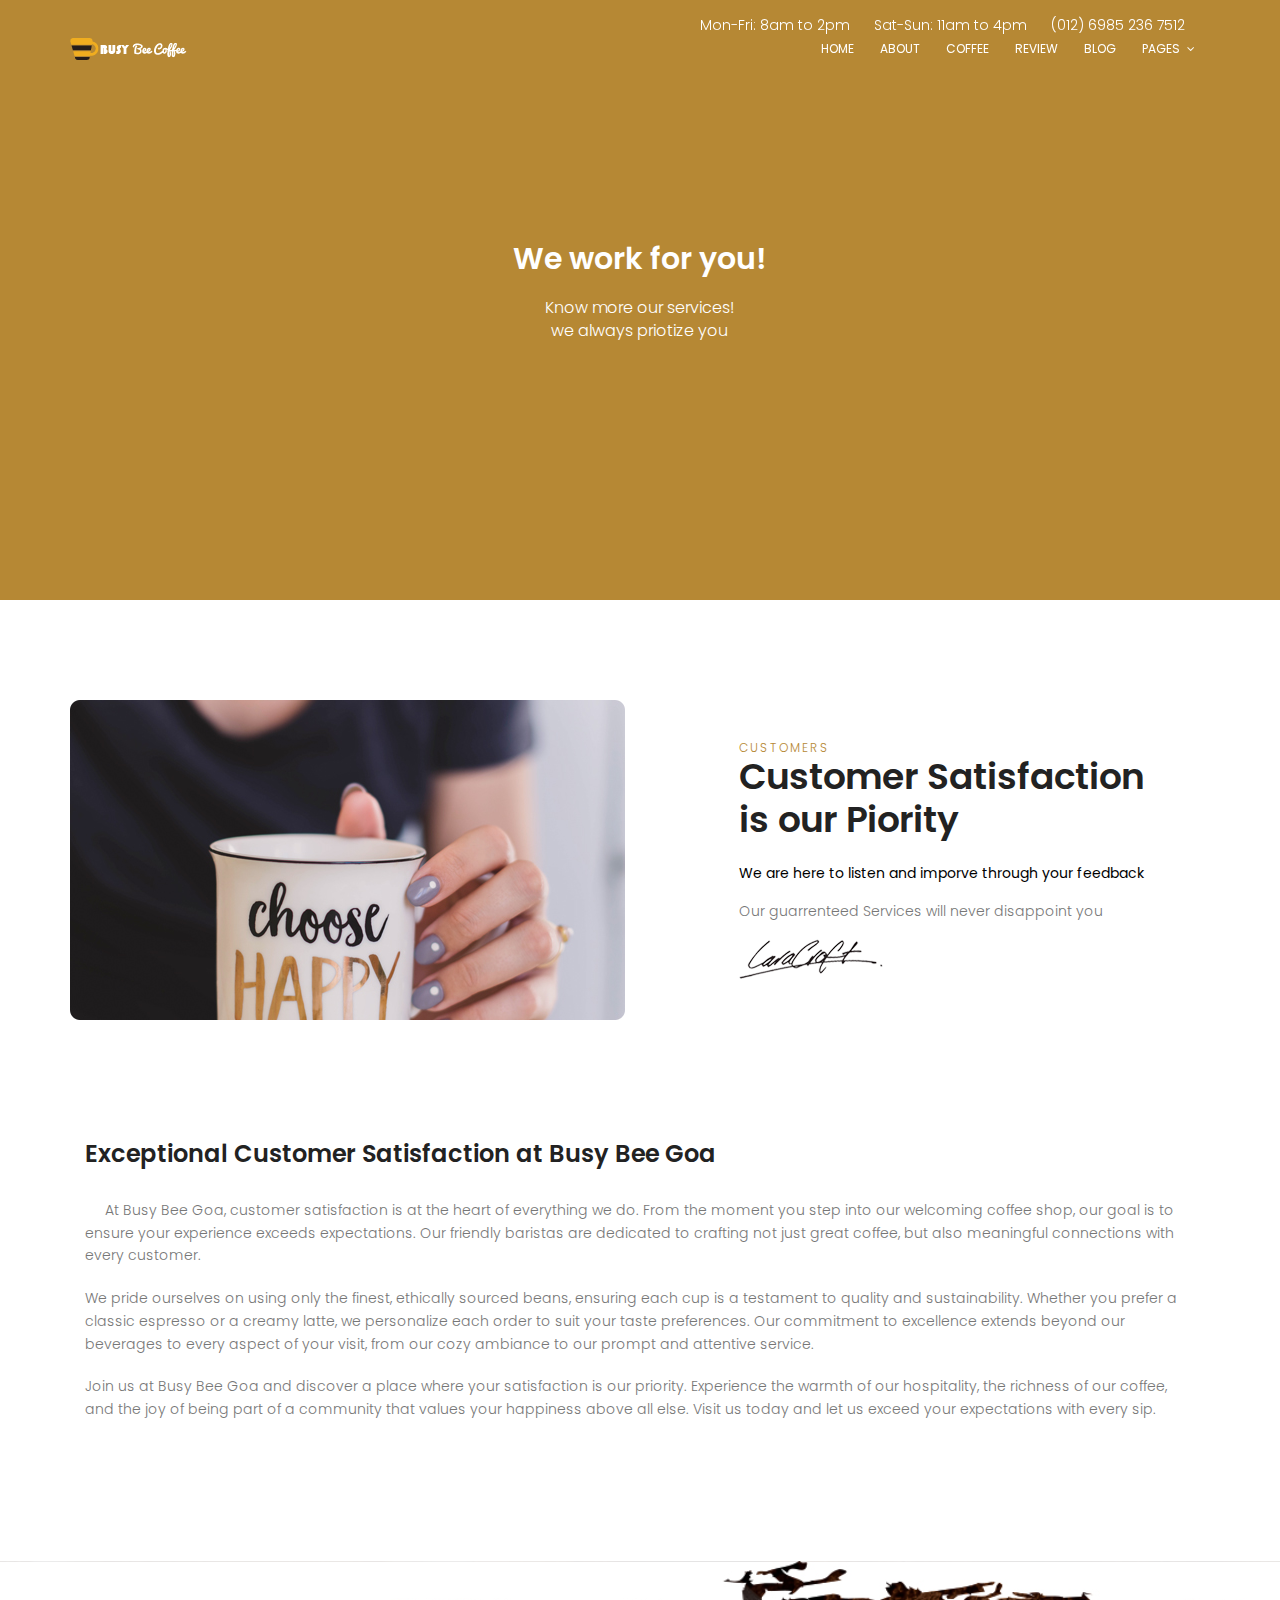
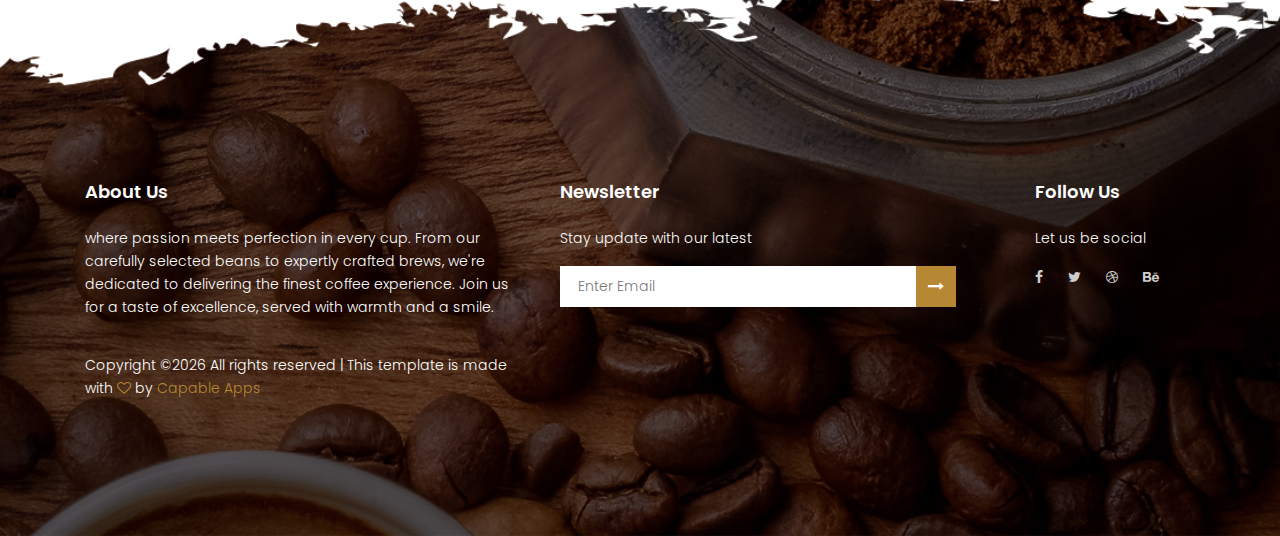
==== customer.html @ 9e285164 "Add files via upload" ====
<!DOCTYPE html>
	<html lang="zxx" class="no-js">
	<head>
		<!-- Mobile Specific Meta -->
		<meta name="viewport" content="width=device-width, initial-scale=1, shrink-to-fit=no">
		<!-- Favicon-->
		<link rel="shortcut icon" href="img/elements/fav.png">
		<!-- Author Meta -->
		<meta name="author" content="colorlib">
		<!-- Meta Description -->
		<meta name="description" content="">
		<!-- Meta Keyword -->
		<meta name="keywords" content="">
		<!-- meta character set -->
		<meta charset="UTF-8">
		<!-- Site Title -->
		<title>Coffee</title>

		<link href="https://fonts.googleapis.com/css?family=Poppins:100,200,400,300,500,600,700" rel="stylesheet"> 
			<!--
			CSS
			============================================= -->
			<link rel="stylesheet" href="css/linearicons.css">
			<link rel="stylesheet" href="css/owl.carousel.css">
			<link rel="stylesheet" href="css/font-awesome.min.css">
			<link rel="stylesheet" href="css/nice-select.css">			
			<link rel="stylesheet" href="css/magnific-popup.css">
			<link rel="stylesheet" href="css/bootstrap.css">
			<link rel="stylesheet" href="css/main.css">
		</head>
		<body>

			  <header id="header" id="home">
				<div class="header-top">
		  			<div class="container">
				  		<div class="row justify-content-end">
				  			<div class="col-lg-6 col-sm-4 col-8 header-top-right no-padding">
				  				<ul>
				  					<li>
				  						Mon-Fri: 8am to 2pm
				  					</li>
				  					<li>
				  						Sat-Sun: 11am to 4pm
				  					</li>
				  					<li>
				  						<a href="tel:(012) 6985 236 7512">(012) 6985 236 7512</a>
				  					</li>				  					
				  				</ul>
				  			</div>
				  		</div>			  					
		  			</div>
				</div>			  	
			    <div class="container ">
			    	<div class="row align-items-center justify-content-between d-flex">
				      <div id="logo">
				        <a href="index.html"><img src="img/logo.png" alt="" title="" /></a>
				      </div>
				      <nav id="nav-menu-container">
				        <ul class="nav-menu">
				          <li class="menu-active"><a href="index.html#home">Home</a></li>
				          <li><a href="index.html#about">About</a></li>
				          <li><a href="index.html#coffee">Coffee</a></li>
				          <li><a href="index.html#review">Review</a></li>
				          <li><a href="index.html#blog">Blog</a></li>
				          <li class="menu-has-children"><a href="">Pages</a>
				            <ul>
				              <li><a href="generic.html">Generic</a></li>
				              <li><a href="elements.html">Elements</a></li>
				            </ul>
				          </li>
				        </ul>
				      </nav><!-- #nav-menu-container -->		    		
			    	</div>
			    </div>
			  </header><!-- #header -->	

			<section class="generic-banner relative bannerbehindimage2">	
				<div class="container">
					<div class="row height align-items-center justify-content-center">
						<div class="col-lg-10">
							<div class="generic-banner-content">
								<h2 class="text-white">We work for you!</h2>
								<p class="text-white">Know more our services!<br>we always priotize you</p>
							</div>							
						</div>
					</div>
				</div>
			</section>		
			<!-- End banner Area -->
		
		<!-- About Generic Start -->
		<div class="main-wrapper">
			
			<!-- Start video-sec Area -->
			<section class="video-sec-area pt-100" id="about">
				<div class="container">
					<div class="row justify-content-start align-items-center">
						<img class="img-fluid" src="img/b2.jpg">				
						<div class="col-lg-6 video-left">
							<h6>Customers</h6>
							<h1>Customer Satisfaction is our Piority</h1>
							<p><span>We are here to listen and imporve through your feedback</span></p>
							<p>
								Our guarrenteed Services will never disappoint you
							</p>
							<img class="img-fluid" src="img/signature.png" alt="">
						</div>
					</div>
				</div>	
			</section>
			<!-- End video-sec Area -->

			<!-- Start Generic Area -->
			<section class="about-generic-area section-gap">
				<div class="container border-top-generic">
					<h3 class="about-title mb-30">Exceptional Customer Satisfaction at Busy Bee Goa</h3>
					<div class="row">
						<div class="col-md-12">
							<div class="img-text">
								<img src="img/a.jpg" alt="" class="img-fluid float-left mr-20 mb-20">
								<p>At Busy Bee Goa, customer satisfaction is at the heart of everything we do. From the moment you step into our welcoming coffee shop, our goal is to ensure your experience exceeds expectations. Our friendly baristas are dedicated to crafting not just great coffee, but also meaningful connections with every customer.</p>
							</div>
						</div>
						<div class="col-lg-12">
							<p>We pride ourselves on using only the finest, ethically sourced beans, ensuring each cup is a testament to quality and sustainability. Whether you prefer a classic espresso or a creamy latte, we personalize each order to suit your taste preferences. Our commitment to excellence extends beyond our beverages to every aspect of your visit, from our cozy ambiance to our prompt and attentive service.</p>
						</div>
						<div class="col-lg-12">
							<p>Join us at Busy Bee Goa and discover a place where your satisfaction is our priority. Experience the warmth of our hospitality, the richness of our coffee, and the joy of being part of a community that values your happiness above all else. Visit us today and let us exceed your expectations with every sip.</p>
						</div>
			
					</div>
				</div>
			</section>
			<!-- End Generic Start -->		

			<footer class="footer-area section-gap">
				<div class="container">
					<div class="row">
						<div class="col-lg-5 col-md-6 col-sm-6">
							<div class="single-footer-widget">
								<h6>About Us</h6>
								<p>
									where passion meets perfection in every cup. From our carefully selected beans to expertly crafted brews, we're dedicated to delivering the finest coffee experience. Join us for a taste of excellence, served with warmth and a smile.
								</p>
								<p class="footer-text">
									<!-- Link back to Colorlib can't be removed. Template is licensed under CC BY 3.0. -->
Copyright &copy;<script>document.write(new Date().getFullYear());</script> All rights reserved | This template is made with <i class="fa fa-heart-o" aria-hidden="true"></i> by <a href="capableapps.com" target="_blank">Capable Apps</a>
<!-- Link back to Colorlib can't be removed. Template is licensed under CC BY 3.0. -->
								</p>								
							</div>
						</div>
						<div class="col-lg-5  col-md-6 col-sm-6">
							<div class="single-footer-widget">
								<h6>Newsletter</h6>
								<p>Stay update with our latest</p>
								<div class="" id="mc_embed_signup">
									<form target="_blank" novalidate="true" action="https://spondonit.us12.list-manage.com/subscribe/post?u=1462626880ade1ac87bd9c93a&amp;id=92a4423d01" method="get" class="form-inline">
										<input class="form-control" name="EMAIL" placeholder="Enter Email" onfocus="this.placeholder = ''" onblur="this.placeholder = 'Enter Email '" required="" type="email">
			                            	<button class="click-btn btn btn-default"><i class="fa fa-long-arrow-right" aria-hidden="true"></i></button>
			                            	<div style="position: absolute; left: -5000px;">
												<input name="b_36c4fd991d266f23781ded980_aefe40901a" tabindex="-1" value="" type="text">
											</div>

										<div class="info pt-20"></div>
									</form>
								</div>
							</div>
						</div>						
						<div class="col-lg-2 col-md-6 col-sm-6 social-widget">
							<div class="single-footer-widget">
								<h6>Follow Us</h6>
								<p>Let us be social</p>
								<div class="footer-social d-flex align-items-center">
									<a href="#"><i class="fa fa-facebook"></i></a>
									<a href="#"><i class="fa fa-twitter"></i></a>
									<a href="#"><i class="fa fa-dribbble"></i></a>
									<a href="#"><i class="fa fa-behance"></i></a>
								</div>
							</div>
						</div>							
					</div>
				</div>
			</footer>	
			<!-- End footer Area -->	
			 
			<script src="js/vendor/jquery-2.2.4.min.js"></script>
			<script src="https://cdnjs.cloudflare.com/ajax/libs/popper.js/1.12.9/umd/popper.min.js" integrity="sha384-ApNbgh9B+Y1QKtv3Rn7W3mgPxhU9K/ScQsAP7hUibX39j7fakFPskvXusvfa0b4Q" crossorigin="anonymous"></script>
			<script src="js/vendor/bootstrap.min.js"></script>			
			<script type="text/javascript" src="https://maps.googleapis.com/maps/api/js?key=AIzaSyBhOdIF3Y9382fqJYt5I_sswSrEw5eihAA"></script>
  			<script src="js/easing.min.js"></script>			
			<script src="js/hoverIntent.js"></script>
			<script src="js/superfish.min.js"></script>	
			<script src="js/jquery.ajaxchimp.min.js"></script>
			<script src="js/jquery.magnific-popup.min.js"></script>	
			<script src="js/owl.carousel.min.js"></script>			
			<script src="js/jquery.sticky.js"></script>
			<script src="js/jquery.nice-select.min.js"></script>			
			<script src="js/parallax.min.js"></script>	
			<script src="js/mail-script.js"></script>				
			<script src="js/main.js"></script>	
		</body>
	</html>
---- css/linearicons.css ----
@font-face {
	font-family: 'Linearicons-Free';
	src:url('../fonts/Linearicons-Free.eot?w118d');
	src:url('../fonts/Linearicons-Free.eot?#iefixw118d') format('embedded-opentype'),
		url('../fonts/Linearicons-Free.woff2?w118d') format('woff2'),
		url('../fonts/Linearicons-Free.woff?w118d') format('woff'),
		url('../fonts/Linearicons-Free.ttf?w118d') format('truetype'),
		url('../fonts/Linearicons-Free.svg?w118d#Linearicons-Free') format('svg');
	font-weight: normal;
	font-style: normal;
}

.lnr {
	font-family: 'Linearicons-Free';
	speak: none;
	font-style: normal;
	font-weight: normal;
	font-variant: normal;
	text-transform: none;
	line-height: 1;

	/* Better Font Rendering =========== */
	-webkit-font-smoothing: antialiased;
	-moz-osx-font-smoothing: grayscale;
}

.lnr-home:before {
	content: "\e800";
}
.lnr-apartment:before {
	content: "\e801";
}
.lnr-pencil:before {
	content: "\e802";
}
.lnr-magic-wand:before {
	content: "\e803";
}
.lnr-drop:before {
	content: "\e804";
}
.lnr-lighter:before {
	content: "\e805";
}
.lnr-poop:before {
	content: "\e806";
}
.lnr-sun:before {
	content: "\e807";
}
.lnr-moon:before {
	content: "\e808";
}
.lnr-cloud:before {
	content: "\e809";
}
.lnr-cloud-upload:before {
	content: "\e80a";
}
.lnr-cloud-download:before {
	content: "\e80b";
}
.lnr-cloud-sync:before {
	content: "\e80c";
}
.lnr-cloud-check:before {
	content: "\e80d";
}
.lnr-database:before {
	content: "\e80e";
}
.lnr-lock:before {
	content: "\e80f";
}
.lnr-cog:before {
	content: "\e810";
}
.lnr-trash:before {
	content: "\e811";
}
.lnr-dice:before {
	content: "\e812";
}
.lnr-heart:before {
	content: "\e813";
}
.lnr-star:before {
	content: "\e814";
}
.lnr-star-half:before {
	content: "\e815";
}
.lnr-star-empty:before {
	content: "\e816";
}
.lnr-flag:before {
	content: "\e817";
}
.lnr-envelope:before {
	content: "\e818";
}
.lnr-paperclip:before {
	content: "\e819";
}
.lnr-inbox:before {
	content: "\e81a";
}
.lnr-eye:before {
	content: "\e81b";
}
.lnr-printer:before {
	content: "\e81c";
}
.lnr-file-empty:before {
	content: "\e81d";
}
.lnr-file-add:before {
	content: "\e81e";
}
.lnr-enter:before {
	content: "\e81f";
}
.lnr-exit:before {
	content: "\e820";
}
.lnr-graduation-hat:before {
	content: "\e821";
}
.lnr-license:before {
	content: "\e822";
}
.lnr-music-note:before {
	content: "\e823";
}
.lnr-film-play:before {
	content: "\e824";
}
.lnr-camera-video:before {
	content: "\e825";
}
.lnr-camera:before {
	content: "\e826";
}
.lnr-picture:before {
	content: "\e827";
}
.lnr-book:before {
	content: "\e828";
}
.lnr-bookmark:before {
	content: "\e829";
}
.lnr-user:before {
	content: "\e82a";
}
.lnr-users:before {
	content: "\e82b";
}
.lnr-shirt:before {
	content: "\e82c";
}
.lnr-store:before {
	content: "\e82d";
}
.lnr-cart:before {
	content: "\e82e";
}
.lnr-tag:before {
	content: "\e82f";
}
.lnr-phone-handset:before {
	content: "\e830";
}
.lnr-phone:before {
	content: "\e831";
}
.lnr-pushpin:before {
	content: "\e832";
}
.lnr-map-marker:before {
	content: "\e833";
}
.lnr-map:before {
	content: "\e834";
}
.lnr-location:before {
	content: "\e835";
}
.lnr-calendar-full:before {
	content: "\e836";
}
.lnr-keyboard:before {
	content: "\e837";
}
.lnr-spell-check:before {
	content: "\e838";
}
.lnr-screen:before {
	content: "\e839";
}
.lnr-smartphone:before {
	content: "\e83a";
}
.lnr-tablet:before {
	content: "\e83b";
}
.lnr-laptop:before {
	content: "\e83c";
}
.lnr-laptop-phone:before {
	content: "\e83d";
}
.lnr-power-switch:before {
	content: "\e83e";
}
.lnr-bubble:before {
	content: "\e83f";
}
.lnr-heart-pulse:before {
	content: "\e840";
}
.lnr-construction:before {
	content: "\e841";
}
.lnr-pie-chart:before {
	content: "\e842";
}
.lnr-chart-bars:before {
	content: "\e843";
}
.lnr-gift:before {
	content: "\e844";
}
.lnr-diamond:before {
	content: "\e845";
}
.lnr-linearicons:before {
	content: "\e846";
}
.lnr-dinner:before {
	content: "\e847";
}
.lnr-coffee-cup:before {
	content: "\e848";
}
.lnr-leaf:before {
	content: "\e849";
}
.lnr-paw:before {
	content: "\e84a";
}
.lnr-rocket:before {
	content: "\e84b";
}
.lnr-briefcase:before {
	content: "\e84c";
}
.lnr-bus:before {
	content: "\e84d";
}
.lnr-car:before {
	content: "\e84e";
}
.lnr-train:before {
	content: "\e84f";
}
.lnr-bicycle:before {
	content: "\e850";
}
.lnr-wheelchair:before {
	content: "\e851";
}
.lnr-select:before {
	content: "\e852";
}
.lnr-earth:before {
	content: "\e853";
}
.lnr-smile:before {
	content: "\e854";
}
.lnr-sad:before {
	content: "\e855";
}
.lnr-neutral:before {
	content: "\e856";
}
.lnr-mustache:before {
	content: "\e857";
}
.lnr-alarm:before {
	content: "\e858";
}
.lnr-bullhorn:before {
	content: "\e859";
}
.lnr-volume-high:before {
	content: "\e85a";
}
.lnr-volume-medium:before {
	content: "\e85b";
}
.lnr-volume-low:before {
	content: "\e85c";
}
.lnr-volume:before {
	content: "\e85d";
}
.lnr-mic:before {
	content: "\e85e";
}
.lnr-hourglass:before {
	content: "\e85f";
}
.lnr-undo:before {
	content: "\e860";
}
.lnr-redo:before {
	content: "\e861";
}
.lnr-sync:before {
	content: "\e862";
}
.lnr-history:before {
	content: "\e863";
}
.lnr-clock:before {
	content: "\e864";
}
.lnr-download:before {
	content: "\e865";
}
.lnr-upload:before {
	content: "\e866";
}
.lnr-enter-down:before {
	content: "\e867";
}
.lnr-exit-up:before {
	content: "\e868";
}
.lnr-bug:before {
	content: "\e869";
}
.lnr-code:before {
	content: "\e86a";
}
.lnr-link:before {
	content: "\e86b";
}
.lnr-unlink:before {
	content: "\e86c";
}
.lnr-thumbs-up:before {
	content: "\e86d";
}
.lnr-thumbs-down:before {
	content: "\e86e";
}
.lnr-magnifier:before {
	content: "\e86f";
}
.lnr-cross:before {
	content: "\e870";
}
.lnr-menu:before {
	content: "\e871";
}
.lnr-list:before {
	content: "\e872";
}
.lnr-chevron-up:before {
	content: "\e873";
}
.lnr-chevron-down:before {
	content: "\e874";
}
.lnr-chevron-left:before {
	content: "\e875";
}
.lnr-chevron-right:before {
	content: "\e876";
}
.lnr-arrow-up:before {
	content: "\e877";
}
.lnr-arrow-down:before {
	content: "\e878";
}
.lnr-arrow-left:before {
	content: "\e879";
}
.lnr-arrow-right:before {
	content: "\e87a";
}
.lnr-move:before {
	content: "\e87b";
}
.lnr-warning:before {
	content: "\e87c";
}
.lnr-question-circle:before {
	content: "\e87d";
}
.lnr-menu-circle:before {
	content: "\e87e";
}
.lnr-checkmark-circle:before {
	content: "\e87f";
}
.lnr-cross-circle:before {
	content: "\e880";
}
.lnr-plus-circle:before {
	content: "\e881";
}
.lnr-circle-minus:before {
	content: "\e882";
}
.lnr-arrow-up-circle:before {
	content: "\e883";
}
.lnr-arrow-down-circle:before {
	content: "\e884";
}
.lnr-arrow-left-circle:before {
	content: "\e885";
}
.lnr-arrow-right-circle:before {
	content: "\e886";
}
.lnr-chevron-up-circle:before {
	content: "\e887";
}
.lnr-chevron-down-circle:before {
	content: "\e888";
}
.lnr-chevron-left-circle:before {
	content: "\e889";
}
.lnr-chevron-right-circle:before {
	content: "\e88a";
}
.lnr-crop:before {
	content: "\e88b";
}
.lnr-frame-expand:before {
	content: "\e88c";
}
.lnr-frame-contract:before {
	content: "\e88d";
}
.lnr-layers:before {
	content: "\e88e";
}
.lnr-funnel:before {
	content: "\e88f";
}
.lnr-text-format:before {
	content: "\e890";
}
.lnr-text-format-remove:before {
	content: "\e891";
}
.lnr-text-size:before {
	content: "\e892";
}
.lnr-bold:before {
	content: "\e893";
}
.lnr-italic:before {
	content: "\e894";
}
.lnr-underline:before {
	content: "\e895";
}
.lnr-strikethrough:before {
	content: "\e896";
}
.lnr-highlight:before {
	content: "\e897";
}
.lnr-text-align-left:before {
	content: "\e898";
}
.lnr-text-align-center:before {
	content: "\e899";
}
.lnr-text-align-right:before {
	content: "\e89a";
}
.lnr-text-align-justify:before {
	content: "\e89b";
}
.lnr-line-spacing:before {
	content: "\e89c";
}
.lnr-indent-increase:before {
	content: "\e89d";
}
.lnr-indent-decrease:before {
	content: "\e89e";
}
.lnr-pilcrow:before {
	content: "\e89f";
}
.lnr-direction-ltr:before {
	content: "\e8a0";
}
.lnr-direction-rtl:before {
	content: "\e8a1";
}
.lnr-page-break:before {
	content: "\e8a2";
}
.lnr-sort-alpha-asc:before {
	content: "\e8a3";
}
.lnr-sort-amount-asc:before {
	content: "\e8a4";
}
.lnr-hand:before {
	content: "\e8a5";
}
.lnr-pointer-up:before {
	content: "\e8a6";
}
.lnr-pointer-right:before {
	content: "\e8a7";
}
.lnr-pointer-down:before {
	content: "\e8a8";
}
.lnr-pointer-left:before {
	content: "\e8a9";
}
---- css/nice-select.css ----
.nice-select {
  -webkit-tap-highlight-color: transparent;
  background-color: #fff;
  border-radius: 5px;
  border: solid 1px #e8e8e8;
  box-sizing: border-box;
  clear: both;
  cursor: pointer;
  display: block;
  float: left;
  font-family: inherit;
  font-size: 14px;
  font-weight: normal;
  height: 42px;
  line-height: 40px;
  outline: none;
  padding-left: 18px;
  padding-right: 30px;
  position: relative;
  text-align: left !important;
  -webkit-transition: all 0.2s ease-in-out;
  transition: all 0.2s ease-in-out;
  -webkit-user-select: none;
     -moz-user-select: none;
      -ms-user-select: none;
          user-select: none;
  white-space: nowrap;
  width: auto; }
  .nice-select:hover {
    border-color: #dbdbdb; }
  .nice-select:active, .nice-select.open, .nice-select:focus {
    border-color: #999; }
  .nice-select:after {
    border-bottom: 2px solid #999;
    border-right: 2px solid #999;
    content: '';
    display: block;
    height: 5px;
    margin-top: -4px;
    pointer-events: none;
    position: absolute;
    right: 12px;
    top: 50%;
    -webkit-transform-origin: 66% 66%;
        -ms-transform-origin: 66% 66%;
            transform-origin: 66% 66%;
    -webkit-transform: rotate(45deg);
        -ms-transform: rotate(45deg);
            transform: rotate(45deg);
    -webkit-transition: all 0.15s ease-in-out;
    transition: all 0.15s ease-in-out;
    width: 5px; }
  .nice-select.open:after {
    -webkit-transform: rotate(-135deg);
        -ms-transform: rotate(-135deg);
            transform: rotate(-135deg); }
  .nice-select.open .list {
    opacity: 1;
    pointer-events: auto;
    -webkit-transform: scale(1) translateY(0);
        -ms-transform: scale(1) translateY(0);
            transform: scale(1) translateY(0); }
  .nice-select.disabled {
    border-color: #ededed;
    color: #999;
    pointer-events: none; }
    .nice-select.disabled:after {
      border-color: #cccccc; }
  .nice-select.wide {
    width: 100%; }
    .nice-select.wide .list {
      left: 0 !important;
      right: 0 !important; }
  .nice-select.right {
    float: right; }
    .nice-select.right .list {
      left: auto;
      right: 0; }
  .nice-select.small {
    font-size: 12px;
    height: 36px;
    line-height: 34px; }
    .nice-select.small:after {
      height: 4px;
      width: 4px; }
    .nice-select.small .option {
      line-height: 34px;
      min-height: 34px; }
  .nice-select .list {
    background-color: #fff;
    border-radius: 5px;
    box-shadow: 0 0 0 1px rgba(68, 68, 68, 0.11);
    box-sizing: border-box;
    margin-top: 4px;
    opacity: 0;
    overflow: hidden;
    padding: 0;
    pointer-events: none;
    position: absolute;
    top: 100%;
    left: 0;
    -webkit-transform-origin: 50% 0;
        -ms-transform-origin: 50% 0;
            transform-origin: 50% 0;
    -webkit-transform: scale(0.75) translateY(-21px);
        -ms-transform: scale(0.75) translateY(-21px);
            transform: scale(0.75) translateY(-21px);
    -webkit-transition: all 0.2s cubic-bezier(0.5, 0, 0, 1.25), opacity 0.15s ease-out;
    transition: all 0.2s cubic-bezier(0.5, 0, 0, 1.25), opacity 0.15s ease-out;
    z-index: 9; }
    .nice-select .list:hover .option:not(:hover) {
      background-color: transparent !important; }
  .nice-select .option {
    cursor: pointer;
    font-weight: 400;
    line-height: 40px;
    list-style: none;
    min-height: 40px;
    outline: none;
    padding-left: 18px;
    padding-right: 29px;
    text-align: left;
    -webkit-transition: all 0.2s;
    transition: all 0.2s; }
    .nice-select .option:hover, .nice-select .option.focus, .nice-select .option.selected.focus {
      background-color: #f6f6f6; }
    .nice-select .option.selected {
      font-weight: bold; }
    .nice-select .option.disabled {
      background-color: transparent;
      color: #999;
      cursor: default; }

.no-csspointerevents .nice-select .list {
  display: none; }

.no-csspointerevents .nice-select.open .list {
  display: block; }
---- css/main.css ----
/*--------------------------- Color variations ----------------------*/
/* Medium Layout: 1280px */
/* Tablet Layout: 768px */
/* Mobile Layout: 320px */
/* Wide Mobile Layout: 480px */
/* =================================== */
/*  Basic Style 
/* =================================== */
::-moz-selection {
  /* Code for Firefox */
  background-color: #b68834;
  color: #fff;
}

::selection {
  background-color: #b68834;
  color: #fff;
}

::-webkit-input-placeholder {
  /* WebKit, Blink, Edge */
  color: #777777;
  font-weight: 300;
}

:-moz-placeholder {
  /* Mozilla Firefox 4 to 18 */
  color: #777777;
  opacity: 1;
  font-weight: 300;
}

::-moz-placeholder {
  /* Mozilla Firefox 19+ */
  color: #777777;
  opacity: 1;
  font-weight: 300;
}

:-ms-input-placeholder {
  /* Internet Explorer 10-11 */
  color: #777777;
  font-weight: 300;
}

::-ms-input-placeholder {
  /* Microsoft Edge */
  color: #777777;
  font-weight: 300;
}

body {
  color: #777777;
  font-family: "Poppins", sans-serif;
  font-size: 14px;
  font-weight: 300;
  line-height: 1.625em;
  position: relative;
}

ol, ul {
  margin: 0;
  padding: 0;
  list-style: none;
}

select {
  display: block;
}

figure {
  margin: 0;
}

a {
  -webkit-transition: all 0.3s ease 0s;
  -moz-transition: all 0.3s ease 0s;
  -o-transition: all 0.3s ease 0s;
  transition: all 0.3s ease 0s;
}

iframe {
  border: 0;
}

a, a:focus, a:hover {
  text-decoration: none;
  outline: 0;
}

.btn.active.focus,
.btn.active:focus,
.btn.focus,
.btn.focus:active,
.btn:active:focus,
.btn:focus {
  text-decoration: none;
  outline: 0;
}

.card-panel {
  margin: 0;
  padding: 60px;
}

/**
 *  Typography
 *
 **/
.btn i, .btn-large i, .btn-floating i, .btn-large i, .btn-flat i {
  font-size: 1em;
  line-height: inherit;
}

.gray-bg {
  background: #f9f9ff;
}

h1, h2, h3,
h4, h5, h6 {
  font-family: "Poppins", sans-serif;
  color: #222222;
  line-height: 1.2em !important;
  margin-bottom: 0;
  margin-top: 0;
  font-weight: 600;
}

.h1, .h2, .h3,
.h4, .h5, .h6 {
  margin-bottom: 0;
  margin-top: 0;
  font-family: "Poppins", sans-serif;
  font-weight: 600;
  color: #222222;
}

h1, .h1 {
  font-size: 36px;
}

h2, .h2 {
  font-size: 30px;
}

h3, .h3 {
  font-size: 24px;
}

h4, .h4 {
  font-size: 18px;
}

h5, .h5 {
  font-size: 16px;
}

h6, .h6 {
  font-size: 14px;
  color: #222222;
}

td, th {
  border-radius: 0px;
}

/**
 * For modern browsers
 * 1. The space content is one way to avoid an Opera bug when the
 *    contenteditable attribute is included anywhere else in the document.
 *    Otherwise it causes space to appear at the top and bottom of elements
 *    that are clearfixed.
 * 2. The use of `table` rather than `block` is only necessary if using
 *    `:before` to contain the top-margins of child elements.
 */
.clear::before, .clear::after {
  content: " ";
  display: table;
}

.clear::after {
  clear: both;
}

.fz-11 {
  font-size: 11px;
}

.fz-12 {
  font-size: 12px;
}

.fz-13 {
  font-size: 13px;
}

.fz-14 {
  font-size: 14px;
}

.fz-15 {
  font-size: 15px;
}

.fz-16 {
  font-size: 16px;
}

.fz-18 {
  font-size: 18px;
}

.fz-30 {
  font-size: 30px;
}

.fz-48 {
  font-size: 48px !important;
}

.fw100 {
  font-weight: 100;
}

.fw300 {
  font-weight: 300;
}

.fw400 {
  font-weight: 400 !important;
}

.fw500 {
  font-weight: 500;
}

.f700 {
  font-weight: 700;
}

.fsi {
  font-style: italic;
}

.mt-10 {
  margin-top: 10px;
}

.mt-15 {
  margin-top: 15px;
}

.mt-20 {
  margin-top: 20px;
}

.mt-25 {
  margin-top: 25px;
}

.mt-30 {
  margin-top: 30px;
}

.mt-35 {
  margin-top: 35px;
}

.mt-40 {
  margin-top: 40px;
}

.mt-50 {
  margin-top: 50px;
}

.mt-60 {
  margin-top: 60px;
}

.mt-70 {
  margin-top: 70px;
}

.mt-80 {
  margin-top: 80px;
}

.mt-100 {
  margin-top: 100px;
}

.mt-120 {
  margin-top: 120px;
}

.mt-150 {
  margin-top: 150px;
}

.ml-0 {
  margin-left: 0 !important;
}

.ml-5 {
  margin-left: 5px !important;
}

.ml-10 {
  margin-left: 10px;
}

.ml-15 {
  margin-left: 15px;
}

.ml-20 {
  margin-left: 20px;
}

.ml-30 {
  margin-left: 30px;
}

.ml-50 {
  margin-left: 50px;
}

.mr-0 {
  margin-right: 0 !important;
}

.mr-5 {
  margin-right: 5px !important;
}

.mr-15 {
  margin-right: 15px;
}

.mr-10 {
  margin-right: 10px;
}

.mr-20 {
  margin-right: 20px;
}

.mr-30 {
  margin-right: 30px;
}

.mr-50 {
  margin-right: 50px;
}

.mb-0 {
  margin-bottom: 0px;
}

.mb-0-i {
  margin-bottom: 0px !important;
}

.mb-5 {
  margin-bottom: 5px;
}

.mb-10 {
  margin-bottom: 10px;
}

.mb-15 {
  margin-bottom: 15px;
}

.mb-20 {
  margin-bottom: 20px;
}

.mb-25 {
  margin-bottom: 25px;
}

.mb-30 {
  margin-bottom: 30px;
}

.mb-40 {
  margin-bottom: 40px;
}

.mb-50 {
  margin-bottom: 50px;
}

.mb-60 {
  margin-bottom: 60px;
}

.mb-70 {
  margin-bottom: 70px;
}

.mb-80 {
  margin-bottom: 80px;
}

.mb-90 {
  margin-bottom: 90px;
}

.mb-100 {
  margin-bottom: 100px;
}

.pt-0 {
  padding-top: 0px;
}

.pt-10 {
  padding-top: 10px;
}

.pt-15 {
  padding-top: 15px;
}

.pt-20 {
  padding-top: 20px;
}

.pt-25 {
  padding-top: 25px;
}

.pt-30 {
  padding-top: 30px;
}

.pt-40 {
  padding-top: 40px;
}

.pt-50 {
  padding-top: 50px;
}

.pt-60 {
  padding-top: 60px;
}

.pt-70 {
  padding-top: 70px;
}

.pt-80 {
  padding-top: 80px;
}

.pt-90 {
  padding-top: 90px;
}

.pt-100 {
  padding-top: 100px;
}

.pt-120 {
  padding-top: 120px;
}

.pt-150 {
  padding-top: 150px;
}

.pt-170 {
  padding-top: 170px;
}

.pb-0 {
  padding-bottom: 0px;
}

.pb-10 {
  padding-bottom: 10px;
}

.pb-15 {
  padding-bottom: 15px;
}

.pb-20 {
  padding-bottom: 20px;
}

.pb-25 {
  padding-bottom: 25px;
}

.pb-30 {
  padding-bottom: 30px;
}

.pb-40 {
  padding-bottom: 40px;
}

.pb-50 {
  padding-bottom: 50px;
}

.pb-60 {
  padding-bottom: 60px;
}

.pb-70 {
  padding-bottom: 70px;
}

.pb-80 {
  padding-bottom: 80px;
}

.pb-90 {
  padding-bottom: 90px;
}

.pb-100 {
  padding-bottom: 100px;
}

.pb-120 {
  padding-bottom: 120px;
}

.pb-150 {
  padding-bottom: 150px;
}

.pr-30 {
  padding-right: 30px;
}

.pl-30 {
  padding-left: 30px;
}

.pl-90 {
  padding-left: 90px;
}

.p-40 {
  padding: 40px;
}

.float-left {
  float: left;
}

.float-right {
  float: right;
}

.text-italic {
  font-style: italic;
}

.text-white {
  color: #fff;
}

.text-black {
  color: #000;
}

.transition {
  -webkit-transition: all 0.3s ease 0s;
  -moz-transition: all 0.3s ease 0s;
  -o-transition: all 0.3s ease 0s;
  transition: all 0.3s ease 0s;
}

.section-full {
  padding: 100px 0;
}

.section-half {
  padding: 75px 0;
}

.text-center {
  text-align: center;
}

.text-left {
  text-align: left;
}

.text-rigth {
  text-align: right;
}

.flex {
  display: -webkit-box;
  display: -webkit-flex;
  display: -moz-flex;
  display: -ms-flexbox;
  display: flex;
}

.inline-flex {
  display: -webkit-inline-box;
  display: -webkit-inline-flex;
  display: -moz-inline-flex;
  display: -ms-inline-flexbox;
  display: inline-flex;
}

.flex-grow {
  -webkit-box-flex: 1;
  -webkit-flex-grow: 1;
  -moz-flex-grow: 1;
  -ms-flex-positive: 1;
  flex-grow: 1;
}

.flex-wrap {
  -webkit-flex-wrap: wrap;
  -moz-flex-wrap: wrap;
  -ms-flex-wrap: wrap;
  flex-wrap: wrap;
}

.flex-left {
  -webkit-box-pack: start;
  -ms-flex-pack: start;
  -webkit-justify-content: flex-start;
  -moz-justify-content: flex-start;
  justify-content: flex-start;
}

.flex-middle {
  -webkit-box-align: center;
  -ms-flex-align: center;
  -webkit-align-items: center;
  -moz-align-items: center;
  align-items: center;
}

.flex-right {
  -webkit-box-pack: end;
  -ms-flex-pack: end;
  -webkit-justify-content: flex-end;
  -moz-justify-content: flex-end;
  justify-content: flex-end;
}

.flex-top {
  -webkit-align-self: flex-start;
  -moz-align-self: flex-start;
  -ms-flex-item-align: start;
  align-self: flex-start;
}

.flex-center {
  -webkit-box-pack: center;
  -ms-flex-pack: center;
  -webkit-justify-content: center;
  -moz-justify-content: center;
  justify-content: center;
}

.flex-bottom {
  -webkit-align-self: flex-end;
  -moz-align-self: flex-end;
  -ms-flex-item-align: end;
  align-self: flex-end;
}

.space-between {
  -webkit-box-pack: justify;
  -ms-flex-pack: justify;
  -webkit-justify-content: space-between;
  -moz-justify-content: space-between;
  justify-content: space-between;
}

.space-around {
  -ms-flex-pack: distribute;
  -webkit-justify-content: space-around;
  -moz-justify-content: space-around;
  justify-content: space-around;
}

.flex-column {
  -webkit-box-direction: normal;
  -webkit-box-orient: vertical;
  -webkit-flex-direction: column;
  -moz-flex-direction: column;
  -ms-flex-direction: column;
  flex-direction: column;
}

.flex-cell {
  display: -webkit-box;
  display: -webkit-flex;
  display: -moz-flex;
  display: -ms-flexbox;
  display: flex;
  -webkit-box-flex: 1;
  -webkit-flex-grow: 1;
  -moz-flex-grow: 1;
  -ms-flex-positive: 1;
  flex-grow: 1;
}

.display-table {
  display: table;
}

.light {
  color: #fff;
}

.dark {
  color: #222;
}

.relative {
  position: relative;
}

.overflow-hidden {
  overflow: hidden;
}

.overlay {
  position: absolute;
  left: 0;
  right: 0;
  top: 0;
  bottom: 0;
}

.container.fullwidth {
  width: 100%;
}

.container.no-padding {
  padding-left: 0;
  padding-right: 0;
}

.no-padding {
  padding: 0;
}

.section-bg {
  background: #f9fafc;
}

@media (max-width: 767px) {
  .no-flex-xs {
    display: block !important;
  }
}

.row.no-margin {
  margin-left: 0;
  margin-right: 0;
}

.sample-text-area {
  background: #fff;
  padding: 100px 0 70px 0;
}

.text-heading {
  margin-bottom: 30px;
  font-size: 24px;
}

b, sup, sub, u, del {
  color: #b68834;
}

h1 {
  font-size: 36px;
}

h2 {
  font-size: 30px;
}

h3 {
  font-size: 24px;
}

h4 {
  font-size: 18px;
}

h5 {
  font-size: 16px;
}

h6 {
  font-size: 14px;
}

h1, h2, h3, h4, h5, h6 {
  line-height: 1.5em;
}

.typography h1, .typography h2, .typography h3, .typography h4, .typography h5, .typography h6 {
  color: #777777;
}

.button-area {
  background: #fff;
}

.button-area .border-top-generic {
  padding: 70px 15px;
  border-top: 1px dotted #eee;
}

.button-group-area .genric-btn {
  margin-right: 10px;
  margin-top: 10px;
}

.button-group-area .genric-btn:last-child {
  margin-right: 0;
}

.genric-btn {
  display: inline-block;
  outline: none;
  line-height: 40px;
  padding: 0 30px;
  font-size: .8em;
  text-align: center;
  text-decoration: none;
  font-weight: 500;
  cursor: pointer;
  -webkit-transition: all 0.3s ease 0s;
  -moz-transition: all 0.3s ease 0s;
  -o-transition: all 0.3s ease 0s;
  transition: all 0.3s ease 0s;
}

.genric-btn:focus {
  outline: none;
}

.genric-btn.e-large {
  padding: 0 40px;
  line-height: 50px;
}

.genric-btn.large {
  line-height: 45px;
}

.genric-btn.medium {
  line-height: 30px;
}

.genric-btn.small {
  line-height: 25px;
}

.genric-btn.radius {
  border-radius: 3px;
}

.genric-btn.circle {
  border-radius: 20px;
}

.genric-btn.arrow {
  display: -webkit-inline-box;
  display: -ms-inline-flexbox;
  display: inline-flex;
  -webkit-box-align: center;
  -ms-flex-align: center;
  align-items: center;
}

.genric-btn.arrow span {
  margin-left: 10px;
}

.genric-btn.default {
  color: #222222;
  background: #f9f9ff;
  border: 1px solid transparent;
}

.genric-btn.default:hover {
  border: 1px solid #f9f9ff;
  background: #fff;
}

.genric-btn.default-border {
  border: 1px solid #f9f9ff;
  background: #fff;
}

.genric-btn.default-border:hover {
  color: #222222;
  background: #f9f9ff;
  border: 1px solid transparent;
}

.genric-btn.primary {
  color: #fff;
  background: #b68834;
  border: 1px solid transparent;
}

.genric-btn.primary:hover {
  color: #b68834;
  border: 1px solid #b68834;
  background: #fff;
}

.genric-btn.primary-border {
  color: #b68834;
  border: 1px solid #b68834;
  background: #fff;
}

.genric-btn.primary-border:hover {
  color: #fff;
  background: #b68834;
  border: 1px solid transparent;
}

.genric-btn.success {
  color: #fff;
  background: #4cd3e3;
  border: 1px solid transparent;
}

.genric-btn.success:hover {
  color: #4cd3e3;
  border: 1px solid #4cd3e3;
  background: #fff;
}

.genric-btn.success-border {
  color: #4cd3e3;
  border: 1px solid #4cd3e3;
  background: #fff;
}

.genric-btn.success-border:hover {
  color: #fff;
  background: #4cd3e3;
  border: 1px solid transparent;
}

.genric-btn.info {
  color: #fff;
  background: #38a4ff;
  border: 1px solid transparent;
}

.genric-btn.info:hover {
  color: #38a4ff;
  border: 1px solid #38a4ff;
  background: #fff;
}

.genric-btn.info-border {
  color: #38a4ff;
  border: 1px solid #38a4ff;
  background: #fff;
}

.genric-btn.info-border:hover {
  color: #fff;
  background: #38a4ff;
  border: 1px solid transparent;
}

.genric-btn.warning {
  color: #fff;
  background: #f4e700;
  border: 1px solid transparent;
}

.genric-btn.warning:hover {
  color: #f4e700;
  border: 1px solid #f4e700;
  background: #fff;
}

.genric-btn.warning-border {
  color: #f4e700;
  border: 1px solid #f4e700;
  background: #fff;
}

.genric-btn.warning-border:hover {
  color: #fff;
  background: #f4e700;
  border: 1px solid transparent;
}

.genric-btn.danger {
  color: #fff;
  background: #f44a40;
  border: 1px solid transparent;
}

.genric-btn.danger:hover {
  color: #f44a40;
  border: 1px solid #f44a40;
  background: #fff;
}

.genric-btn.danger-border {
  color: #f44a40;
  border: 1px solid #f44a40;
  background: #fff;
}

.genric-btn.danger-border:hover {
  color: #fff;
  background: #f44a40;
  border: 1px solid transparent;
}

.genric-btn.link {
  color: #222222;
  background: #f9f9ff;
  text-decoration: underline;
  border: 1px solid transparent;
}

.genric-btn.link:hover {
  color: #222222;
  border: 1px solid #f9f9ff;
  background: #fff;
}

.genric-btn.link-border {
  color: #222222;
  border: 1px solid #f9f9ff;
  background: #fff;
  text-decoration: underline;
}

.genric-btn.link-border:hover {
  color: #222222;
  background: #f9f9ff;
  border: 1px solid transparent;
}

.genric-btn.disable {
  color: #222222, 0.3;
  background: #f9f9ff;
  border: 1px solid transparent;
  cursor: not-allowed;
}

.generic-blockquote {
  padding: 30px 50px 30px 30px;
  background: #f9f9ff;
  border-left: 2px solid #b68834;
}

.progress-table-wrap {
  overflow-x: scroll;
}

.progress-table {
  background: #f9f9ff;
  padding: 15px 0px 30px 0px;
  min-width: 800px;
}

.progress-table .serial {
  width: 11.83%;
  padding-left: 30px;
}

.progress-table .country {
  width: 28.07%;
}

.progress-table .visit {
  width: 19.74%;
}

.progress-table .percentage {
  width: 40.36%;
  padding-right: 50px;
}

.progress-table .table-head {
  display: flex;
}

.progress-table .table-head .serial, .progress-table .table-head .country, .progress-table .table-head .visit, .progress-table .table-head .percentage {
  color: #222222;
  line-height: 40px;
  text-transform: uppercase;
  font-weight: 500;
}

.progress-table .table-row {
  padding: 15px 0;
  border-top: 1px solid #edf3fd;
  display: flex;
}

.progress-table .table-row .serial, .progress-table .table-row .country, .progress-table .table-row .visit, .progress-table .table-row .percentage {
  display: flex;
  align-items: center;
}

.progress-table .table-row .country img {
  margin-right: 15px;
}

.progress-table .table-row .percentage .progress {
  width: 80%;
  border-radius: 0px;
  background: transparent;
}

.progress-table .table-row .percentage .progress .progress-bar {
  height: 5px;
  line-height: 5px;
}

.progress-table .table-row .percentage .progress .progress-bar.color-1 {
  background-color: #6382e6;
}

.progress-table .table-row .percentage .progress .progress-bar.color-2 {
  background-color: #e66686;
}

.progress-table .table-row .percentage .progress .progress-bar.color-3 {
  background-color: #f09359;
}

.progress-table .table-row .percentage .progress .progress-bar.color-4 {
  background-color: #73fbaf;
}

.progress-table .table-row .percentage .progress .progress-bar.color-5 {
  background-color: #73fbaf;
}

.progress-table .table-row .percentage .progress .progress-bar.color-6 {
  background-color: #6382e6;
}

.progress-table .table-row .percentage .progress .progress-bar.color-7 {
  background-color: #a367e7;
}

.progress-table .table-row .percentage .progress .progress-bar.color-8 {
  background-color: #e66686;
}

.single-gallery-image {
  margin-top: 30px;
  background-repeat: no-repeat !important;
  background-position: center center !important;
  background-size: cover !important;
  height: 200px;
}

.list-style {
  width: 14px;
  height: 14px;
}

.unordered-list li {
  position: relative;
  padding-left: 30px;
  line-height: 1.82em !important;
}

.unordered-list li:before {
  content: "";
  position: absolute;
  width: 14px;
  height: 14px;
  border: 3px solid #b68834;
  background: #fff;
  top: 4px;
  left: 0;
  border-radius: 50%;
}

.ordered-list {
  margin-left: 30px;
}

.ordered-list li {
  list-style-type: decimal-leading-zero;
  color: #b68834;
  font-weight: 500;
  line-height: 1.82em !important;
}

.ordered-list li span {
  font-weight: 300;
  color: #777777;
}

.ordered-list-alpha li {
  margin-left: 30px;
  list-style-type: lower-alpha;
  color: #b68834;
  font-weight: 500;
  line-height: 1.82em !important;
}

.ordered-list-alpha li span {
  font-weight: 300;
  color: #777777;
}

.ordered-list-roman li {
  margin-left: 30px;
  list-style-type: lower-roman;
  color: #b68834;
  font-weight: 500;
  line-height: 1.82em !important;
}

.ordered-list-roman li span {
  font-weight: 300;
  color: #777777;
}

.single-input {
  display: block;
  width: 100%;
  line-height: 40px;
  border: none;
  outline: none;
  background: #f9f9ff;
  padding: 0 20px;
}

.single-input:focus {
  outline: none;
}

.input-group-icon {
  position: relative;
}

.input-group-icon .icon {
  position: absolute;
  left: 20px;
  top: 0;
  line-height: 40px;
  z-index: 3;
}

.input-group-icon .icon i {
  color: #797979;
}

.input-group-icon .single-input {
  padding-left: 45px;
}

.single-textarea {
  display: block;
  width: 100%;
  line-height: 40px;
  border: none;
  outline: none;
  background: #f9f9ff;
  padding: 0 20px;
  height: 100px;
  resize: none;
}

.single-textarea:focus {
  outline: none;
}

.single-input-primary {
  display: block;
  width: 100%;
  line-height: 40px;
  border: 1px solid transparent;
  outline: none;
  background: #f9f9ff;
  padding: 0 20px;
}

.single-input-primary:focus {
  outline: none;
  border: 1px solid #b68834;
}

.single-input-accent {
  display: block;
  width: 100%;
  line-height: 40px;
  border: 1px solid transparent;
  outline: none;
  background: #f9f9ff;
  padding: 0 20px;
}

.single-input-accent:focus {
  outline: none;
  border: 1px solid #eb6b55;
}

.single-input-secondary {
  display: block;
  width: 100%;
  line-height: 40px;
  border: 1px solid transparent;
  outline: none;
  background: #f9f9ff;
  padding: 0 20px;
}

.single-input-secondary:focus {
  outline: none;
  border: 1px solid #f09359;
}

.default-switch {
  width: 35px;
  height: 17px;
  border-radius: 8.5px;
  background: #f9f9ff;
  position: relative;
  cursor: pointer;
}

.default-switch input {
  position: absolute;
  left: 0;
  top: 0;
  right: 0;
  bottom: 0;
  width: 100%;
  height: 100%;
  opacity: 0;
  cursor: pointer;
}

.default-switch input + label {
  position: absolute;
  top: 1px;
  left: 1px;
  width: 15px;
  height: 15px;
  border-radius: 50%;
  background: #b68834;
  -webkit-transition: all 0.2s;
  -moz-transition: all 0.2s;
  -o-transition: all 0.2s;
  transition: all 0.2s;
  box-shadow: 0px 4px 5px 0px rgba(0, 0, 0, 0.2);
  cursor: pointer;
}

.default-switch input:checked + label {
  left: 19px;
}

.primary-switch {
  width: 35px;
  height: 17px;
  border-radius: 8.5px;
  background: #f9f9ff;
  position: relative;
  cursor: pointer;
}

.primary-switch input {
  position: absolute;
  left: 0;
  top: 0;
  right: 0;
  bottom: 0;
  width: 100%;
  height: 100%;
  opacity: 0;
}

.primary-switch input + label {
  position: absolute;
  left: 0;
  top: 0;
  right: 0;
  bottom: 0;
  width: 100%;
  height: 100%;
}

.primary-switch input + label:before {
  content: "";
  position: absolute;
  left: 0;
  top: 0;
  right: 0;
  bottom: 0;
  width: 100%;
  height: 100%;
  background: transparent;
  border-radius: 8.5px;
  cursor: pointer;
  -webkit-transition: all 0.2s;
  -moz-transition: all 0.2s;
  -o-transition: all 0.2s;
  transition: all 0.2s;
}

.primary-switch input + label:after {
  content: "";
  position: absolute;
  top: 1px;
  left: 1px;
  width: 15px;
  height: 15px;
  border-radius: 50%;
  background: #fff;
  -webkit-transition: all 0.2s;
  -moz-transition: all 0.2s;
  -o-transition: all 0.2s;
  transition: all 0.2s;
  box-shadow: 0px 4px 5px 0px rgba(0, 0, 0, 0.2);
  cursor: pointer;
}

.primary-switch input:checked + label:after {
  left: 19px;
}

.primary-switch input:checked + label:before {
  background: #b68834;
}

.confirm-switch {
  width: 35px;
  height: 17px;
  border-radius: 8.5px;
  background: #f9f9ff;
  position: relative;
  cursor: pointer;
}

.confirm-switch input {
  position: absolute;
  left: 0;
  top: 0;
  right: 0;
  bottom: 0;
  width: 100%;
  height: 100%;
  opacity: 0;
}

.confirm-switch input + label {
  position: absolute;
  left: 0;
  top: 0;
  right: 0;
  bottom: 0;
  width: 100%;
  height: 100%;
}

.confirm-switch input + label:before {
  content: "";
  position: absolute;
  left: 0;
  top: 0;
  right: 0;
  bottom: 0;
  width: 100%;
  height: 100%;
  background: transparent;
  border-radius: 8.5px;
  -webkit-transition: all 0.2s;
  -moz-transition: all 0.2s;
  -o-transition: all 0.2s;
  transition: all 0.2s;
  cursor: pointer;
}

.confirm-switch input + label:after {
  content: "";
  position: absolute;
  top: 1px;
  left: 1px;
  width: 15px;
  height: 15px;
  border-radius: 50%;
  background: #fff;
  -webkit-transition: all 0.2s;
  -moz-transition: all 0.2s;
  -o-transition: all 0.2s;
  transition: all 0.2s;
  box-shadow: 0px 4px 5px 0px rgba(0, 0, 0, 0.2);
  cursor: pointer;
}

.confirm-switch input:checked + label:after {
  left: 19px;
}

.confirm-switch input:checked + label:before {
  background: #4cd3e3;
}

.primary-checkbox {
  width: 16px;
  height: 16px;
  border-radius: 3px;
  background: #f9f9ff;
  position: relative;
  cursor: pointer;
}

.primary-checkbox input {
  position: absolute;
  left: 0;
  top: 0;
  right: 0;
  bottom: 0;
  width: 100%;
  height: 100%;
  opacity: 0;
}

.primary-checkbox input + label {
  position: absolute;
  left: 0;
  top: 0;
  right: 0;
  bottom: 0;
  width: 100%;
  height: 100%;
  border-radius: 3px;
  cursor: pointer;
  border: 1px solid #f1f1f1;
}

.primary-checkbox input:checked + label {
  background: url(../img/elements/primary-check.png) no-repeat center center/cover;
  border: none;
}

.confirm-checkbox {
  width: 16px;
  height: 16px;
  border-radius: 3px;
  background: #f9f9ff;
  position: relative;
  cursor: pointer;
}

.confirm-checkbox input {
  position: absolute;
  left: 0;
  top: 0;
  right: 0;
  bottom: 0;
  width: 100%;
  height: 100%;
  opacity: 0;
}

.confirm-checkbox input + label {
  position: absolute;
  left: 0;
  top: 0;
  right: 0;
  bottom: 0;
  width: 100%;
  height: 100%;
  border-radius: 3px;
  cursor: pointer;
  border: 1px solid #f1f1f1;
}

.confirm-checkbox input:checked + label {
  background: url(../img/elements/success-check.png) no-repeat center center/cover;
  border: none;
}

.disabled-checkbox {
  width: 16px;
  height: 16px;
  border-radius: 3px;
  background: #f9f9ff;
  position: relative;
  cursor: pointer;
}

.disabled-checkbox input {
  position: absolute;
  left: 0;
  top: 0;
  right: 0;
  bottom: 0;
  width: 100%;
  height: 100%;
  opacity: 0;
}

.disabled-checkbox input + label {
  position: absolute;
  left: 0;
  top: 0;
  right: 0;
  bottom: 0;
  width: 100%;
  height: 100%;
  border-radius: 3px;
  cursor: pointer;
  border: 1px solid #f1f1f1;
}

.disabled-checkbox input:disabled {
  cursor: not-allowed;
  z-index: 3;
}

.disabled-checkbox input:checked + label {
  background: url(../img/elements/disabled-check.png) no-repeat center center/cover;
  border: none;
}

.primary-radio {
  width: 16px;
  height: 16px;
  border-radius: 8px;
  background: #f9f9ff;
  position: relative;
  cursor: pointer;
}

.primary-radio input {
  position: absolute;
  left: 0;
  top: 0;
  right: 0;
  bottom: 0;
  width: 100%;
  height: 100%;
  opacity: 0;
}

.primary-radio input + label {
  position: absolute;
  left: 0;
  top: 0;
  right: 0;
  bottom: 0;
  width: 100%;
  height: 100%;
  border-radius: 8px;
  cursor: pointer;
  border: 1px solid #f1f1f1;
}

.primary-radio input:checked + label {
  background: url(../img/elements/primary-radio.png) no-repeat center center/cover;
  border: none;
}

.confirm-radio {
  width: 16px;
  height: 16px;
  border-radius: 8px;
  background: #f9f9ff;
  position: relative;
  cursor: pointer;
}

.confirm-radio input {
  position: absolute;
  left: 0;
  top: 0;
  right: 0;
  bottom: 0;
  width: 100%;
  height: 100%;
  opacity: 0;
}

.confirm-radio input + label {
  position: absolute;
  left: 0;
  top: 0;
  right: 0;
  bottom: 0;
  width: 100%;
  height: 100%;
  border-radius: 8px;
  cursor: pointer;
  border: 1px solid #f1f1f1;
}

.confirm-radio input:checked + label {
  background: url(../img/elements/success-radio.png) no-repeat center center/cover;
  border: none;
}

.disabled-radio {
  width: 16px;
  height: 16px;
  border-radius: 8px;
  background: #f9f9ff;
  position: relative;
  cursor: pointer;
}

.disabled-radio input {
  position: absolute;
  left: 0;
  top: 0;
  right: 0;
  bottom: 0;
  width: 100%;
  height: 100%;
  opacity: 0;
}

.disabled-radio input + label {
  position: absolute;
  left: 0;
  top: 0;
  right: 0;
  bottom: 0;
  width: 100%;
  height: 100%;
  border-radius: 8px;
  cursor: pointer;
  border: 1px solid #f1f1f1;
}

.disabled-radio input:disabled {
  cursor: not-allowed;
  z-index: 3;
}

.disabled-radio input:checked + label {
  background: url(../img/elements/disabled-radio.png) no-repeat center center/cover;
  border: none;
}

.default-select {
  height: 40px;
}

.default-select .nice-select {
  border: none;
  border-radius: 0px;
  height: 40px;
  background: #f9f9ff;
  padding-left: 20px;
  padding-right: 40px;
}

.default-select .nice-select .list {
  margin-top: 0;
  border: none;
  border-radius: 0px;
  box-shadow: none;
  width: 100%;
  padding: 10px 0 10px 0px;
}

.default-select .nice-select .list .option {
  font-weight: 300;
  -webkit-transition: all 0.3s ease 0s;
  -moz-transition: all 0.3s ease 0s;
  -o-transition: all 0.3s ease 0s;
  transition: all 0.3s ease 0s;
  line-height: 28px;
  min-height: 28px;
  font-size: 12px;
  padding-left: 20px;
}

.default-select .nice-select .list .option.selected {
  color: #b68834;
  background: transparent;
}

.default-select .nice-select .list .option:hover {
  color: #b68834;
  background: transparent;
}

.default-select .current {
  margin-right: 50px;
  font-weight: 300;
}

.default-select .nice-select::after {
  right: 20px;
}

.form-select {
  height: 40px;
  width: 100%;
}

.form-select .nice-select {
  border: none;
  border-radius: 0px;
  height: 40px;
  background: #f9f9ff;
  padding-left: 45px;
  padding-right: 40px;
  width: 100%;
}

.form-select .nice-select .list {
  margin-top: 0;
  border: none;
  border-radius: 0px;
  box-shadow: none;
  width: 100%;
  padding: 10px 0 10px 0px;
}

.form-select .nice-select .list .option {
  font-weight: 300;
  -webkit-transition: all 0.3s ease 0s;
  -moz-transition: all 0.3s ease 0s;
  -o-transition: all 0.3s ease 0s;
  transition: all 0.3s ease 0s;
  line-height: 28px;
  min-height: 28px;
  font-size: 12px;
  padding-left: 45px;
}

.form-select .nice-select .list .option.selected {
  color: #b68834;
  background: transparent;
}

.form-select .nice-select .list .option:hover {
  color: #b68834;
  background: transparent;
}

.form-select .current {
  margin-right: 50px;
  font-weight: 300;
}

.form-select .nice-select::after {
  right: 20px;
}

/*--------------------------------------------------------------
# Header
--------------------------------------------------------------*/
#header {
  padding: 14px 0;
  position: fixed;
  left: 0;
  top: 0;
  right: 0;
  transition: all 0.5s;
  z-index: 997;
}

#header.header-scrolled {
  background: rgba(20, 2, 0, 0.8);
  transition: all 0.5s;
}

.header-top ul {
  text-align: right;
  margin-right: 5px;
}

.header-top ul li {
  color: #fff;
  display: inline-block;
  margin-right: 20px;
}

.header-top ul li a {
  color: #fff;
}

@media (max-width: 960px) {
  .header-top {
    display: none;
  }
}

@media (max-width: 673px) {
  #logo {
    margin-left: 20px;
  }
}

#header #logo h1 {
  font-size: 34px;
  margin: 0;
  padding: 0;
  line-height: 1;
  font-weight: 700;
  letter-spacing: 3px;
}

#header #logo h1 a, #header #logo h1 a:hover {
  color: #fff;
  padding-left: 10px;
  border-left: 4px solid #b68834;
}

#header #logo img {
  padding: 0;
  margin: 0;
}

@media (max-width: 768px) {
  #header #logo h1 {
    font-size: 28px;
  }
  #header #logo img {
    max-height: 40px;
  }
}

/*--------------------------------------------------------------
# Navigation Menu
--------------------------------------------------------------*/
/* Nav Menu Essentials */
.nav-menu, .nav-menu * {
  margin: 0;
  padding: 0;
  list-style: none;
}

.nav-menu ul {
  position: absolute;
  display: none;
  top: 100%;
  left: 0;
  z-index: 99;
}

.nav-menu li {
  position: relative;
  white-space: nowrap;
}

.nav-menu > li {
  float: left;
}

.nav-menu li:hover > ul,
.nav-menu li.sfHover > ul {
  display: block;
}

.nav-menu ul ul {
  top: 0;
  left: 100%;
}

.nav-menu ul li {
  min-width: 180px;
  text-align: left;
}

/* Nav Menu Arrows */
.sf-arrows .sf-with-ul {
  padding-right: 30px;
}

.sf-arrows .sf-with-ul:after {
  content: "\f107";
  position: absolute;
  right: 15px;
  font-family: FontAwesome;
  font-style: normal;
  font-weight: normal;
}

.sf-arrows ul .sf-with-ul:after {
  content: "\f105";
}

/* Nav Meu Container */
#nav-menu-container {
  margin: 0;
}

@media (max-width: 768px) {
  #nav-menu-container {
    display: none;
  }
}

/* Nav Meu Styling */
.nav-menu a {
  padding: 0 8px 0px 8px;
  text-decoration: none;
  display: inline-block;
  color: #fff;
  font-weight: 400;
  font-size: 12px;
  text-transform: uppercase;
  outline: none;
}

.nav-menu > li {
  margin-left: 10px;
}

.nav-menu ul {
  margin: 16px 0 0 0;
  padding: 10px;
  box-shadow: 0px 0px 30px rgba(127, 137, 161, 0.25);
  background: #fff;
}

.nav-menu ul li {
  transition: 0.3s;
}

.nav-menu ul li a {
  padding: 10px;
  color: #333;
  transition: 0.3s;
  display: block;
  font-size: 12px;
  text-transform: none;
}

.nav-menu ul li:hover > a {
  color: #b68834;
}

.nav-menu ul ul {
  margin: 0;
}

/* Mobile Nav Toggle */
#mobile-nav-toggle {
  position: fixed;
  right: 15px;
  z-index: 999;
  top: 16px;
  border: 0;
  background: none;
  font-size: 24px;
  display: none;
  transition: all 0.4s;
  outline: none;
  cursor: pointer;
}

#mobile-nav-toggle i {
  color: #fff;
  font-weight: 900;
}

@media (max-width: 800px) {
  #mobile-nav-toggle {
    display: inline;
  }
  #nav-menu-container {
    display: none;
  }
}

/* Mobile Nav Styling */
#mobile-nav {
  position: fixed;
  top: 0;
  padding-top: 18px;
  bottom: 0;
  z-index: 998;
  background: rgba(0, 0, 0, 0.8);
  left: -260px;
  width: 260px;
  overflow-y: auto;
  transition: 0.4s;
}

#mobile-nav ul {
  padding: 0;
  margin: 0;
  list-style: none;
}

#mobile-nav ul li {
  position: relative;
}

#mobile-nav ul li a {
  color: #fff;
  font-size: 13px;
  text-transform: uppercase;
  overflow: hidden;
  padding: 10px 22px 10px 15px;
  position: relative;
  text-decoration: none;
  width: 100%;
  display: block;
  outline: none;
  font-weight: 700;
}

#mobile-nav ul li a:hover {
  color: #fff;
}

#mobile-nav ul li li {
  padding-left: 30px;
}

#mobile-nav ul .menu-has-children i {
  position: absolute;
  right: 0;
  z-index: 99;
  padding: 15px;
  cursor: pointer;
  color: #fff;
}

#mobile-nav ul .menu-has-children i.fa-chevron-up {
  color: #b68834;
}

#mobile-nav ul .menu-has-children li a {
  text-transform: none;
}

#mobile-nav ul .menu-item-active {
  color: #b68834;
}

#mobile-body-overly {
  width: 100%;
  height: 100%;
  z-index: 997;
  top: 0;
  left: 0;
  position: fixed;
  background: rgba(0, 0, 0, 0.7);
  display: none;
}

/* Mobile Nav body classes */
body.mobile-nav-active {
  overflow: hidden;
}

body.mobile-nav-active #mobile-nav {
  left: 0;
}

body.mobile-nav-active #mobile-nav-toggle {
  color: #fff;
}

.section-gap {
  padding: 120px 0;
}

.section-title {
  padding-bottom: 30px;
}

.section-title h2 {
  margin-bottom: 20px;
}

.section-title p {
  font-size: 16px;
  margin-bottom: 0;
}

@media (max-width: 991.98px) {
  .section-title p br {
    display: none;
  }
}

.img-pop-home {
  -webkit-transition: all 0.3s ease 0s;
  -moz-transition: all 0.3s ease 0s;
  -o-transition: all 0.3s ease 0s;
  transition: all 0.3s ease 0s;
}

.primary-btn {
  background-color: #b68834;
  line-height: 36px;
  padding-left: 30px;
  padding-right: 60px;
  border-radius: 25px;
  border: none;
  color: #fff;
  display: inline-block;
  font-weight: 500;
  position: relative;
  -webkit-transition: all 0.3s ease 0s;
  -moz-transition: all 0.3s ease 0s;
  -o-transition: all 0.3s ease 0s;
  transition: all 0.3s ease 0s;
  cursor: pointer;
  text-transform: uppercase;
  position: relative;
}

.primary-btn:focus {
  outline: none;
}

.primary-btn span {
  color: #fff;
  position: absolute;
  top: 50%;
  transform: translateY(-60%);
  right: 30px;
  -webkit-transition: all 0.3s ease 0s;
  -moz-transition: all 0.3s ease 0s;
  -o-transition: all 0.3s ease 0s;
  transition: all 0.3s ease 0s;
}

.primary-btn:hover {
  color: #fff;
}

.primary-btn:hover span {
  color: #fff;
  right: 20px;
}

.primary-btn.white {
  border: 1px solid #fff;
  color: #fff;
}

.primary-btn.white span {
  color: #fff;
}

.primary-btn.white:hover {
  background: #fff;
  color: #b68834;
}

.primary-btn.white:hover span {
  color: #b68834;
}

.overlay {
  position: absolute;
  left: 0;
  right: 0;
  top: 0;
  bottom: 0;
}

.banner-area {
  background: url(../img/header-bg.jpg) center;
  background-size: cover;
}

@media (max-width: 1199.98px) {
  .banner-area .fullscreen {
    height: 920px !important;
  }
}

@media (max-width: 768px) {
  .banner-area {
    background: url(../img/header-bg.jpg);
    background-position: 50% 90% 50% 50%;
  }
}

.banner-content {
  margin-top: -250px;
}

.banner-content h1 {
  color: #fff;
  font-size: 60px;
  font-weight: 600;
  line-height: 1em;
  margin-top: 20px;
  margin-bottom: 20px;
}

.banner-content h1 span {
  font-weight: 700;
}

@media (max-width: 991.98px) {
  .banner-content h1 {
    font-size: 36px;
  }
}

@media (max-width: 1199.98px) {
  .banner-content h1 {
    font-size: 45px;
  }
}

@media (max-width: 414px) {
  .banner-content h1 {
    font-size: 40px;
  }
}

.banner-content h5 {
  font-weight: 400;
  letter-spacing: 3px;
}

@media (max-width: 414px) {
  .banner-content br {
    display: none;
  }
}

.primary-btn {
  background: #fff;
  border: 1px solid transparent;
  color: #222;
  padding-left: 40px;
  padding-right: 40px;
  border-radius: 50px;
}

.primary-btn:hover {
  border: 1px solid #fff;
  background: transparent;
  color: #fff;
}

@media (max-width: 768px) {
  .video-sec-area {
    padding-top: 0px;
  }
}

.video-left {
  padding-left: 10%;
}

.video-left h6 {
  text-transform: uppercase;
  letter-spacing: 2px;
  color: #b68834;
  font-size: 12px;
  font-weight: 300;
}

.video-left h1 {
  padding-bottom: 20px;
}

.video-left p span {
  color: #000;
  font-weight: 400;
}

@media (max-width: 960px) {
  .video-left {
    margin-top: 50px;
  }
}

.video-right {
  background: url(../img/video-bg.jpg) no-repeat center;
  background-size: cover;
  height: 350px;
  border-radius: 10px;
}

.video-right .overlay-bg {
  border-radius: 10px;
  background-color: rgba(0, 0, 0, 0.78);
}

.video-right .play-btn {
  z-index: 2;
}

@media (max-width: 800px) {
  .video-right {
    margin-top: 100px;
  }
}

.menu-area {
  background: url(../img/menu-bg.jpg) center;
  background-size: cover;
}

.single-menu {
  background-color: #fff;
  box-shadow: 0px 10px 30px 0px rgba(182, 136, 52, 0.2);
  border-radius: 10px;
  padding: 30px 30px;
  margin-bottom: 30px;
}

.single-menu .title-div {
  padding-bottom: 20px;
}

.single-menu .price {
  color: #b68834;
  font-size: 18px;
  font-weight: 600;
}

.single-menu p {
  margin-bottom: 0;
}

.gallery-area img {
  margin-bottom: 30px;
  width: 100%;
}

.review-area {
  background-color: #b68834;
  color: #fff;
}

.review-area h1, .review-area h4 {
  color: #fff;
}

.single-review .title {
  margin: 20px 0;
}

.single-review .star {
  margin-left: 20px;
}

.single-review .star .checked {
  color: orange;
}

.counter-row {
  margin-top: 100px;
}

.counter-row .single-counter h1 {
  font-size: 60px;
  font-weight: 100;
}

@media (max-width: 767px) {
  .counter-row {
    text-align: center;
  }
}

.single-blog img {
  border-radius: 10px;
}

.single-blog .post-tags li {
  font-size: 12px;
  margin: 20px 0px;
  display: inline-block;
  border: 1px solid #eee;
  border-radius: 20px;
  padding: 4px 20px;
  -webkit-transition: all 0.3s ease 0s;
  -moz-transition: all 0.3s ease 0s;
  -o-transition: all 0.3s ease 0s;
  transition: all 0.3s ease 0s;
}

.single-blog .post-tags li a {
  color: #222;
  font-weight: 500;
}

.single-blog .post-tags li:hover {
  background-color: #b68834;
}

.single-blog .post-tags li:hover a {
  color: #fff;
}

.single-blog h4 {
  margin-bottom: 10px;
}

.single-blog .post-date {
  color: #222;
  font-size: 14px;
  font-weight: 500;
}

.footer-area {
  color: #fff;
  padding-top: 220px;
  background: url(../img/footer-bg.jpg) center;
  background-size: cover;
}

.footer-area h6 {
  color: #fff;
  margin-bottom: 25px;
  font-size: 18px;
  font-weight: 600;
}

.copy-right-text i, .copy-right-text a {
  color: #b68834;
}

.footer-social a {
  padding-right: 25px;
  -webkit-transition: all 0.3s ease 0s;
  -moz-transition: all 0.3s ease 0s;
  -o-transition: all 0.3s ease 0s;
  transition: all 0.3s ease 0s;
}

.footer-social a:hover i {
  color: #b68834;
}

.footer-social i {
  color: #cccccc;
  -webkit-transition: all 0.3s ease 0s;
  -moz-transition: all 0.3s ease 0s;
  -o-transition: all 0.3s ease 0s;
  transition: all 0.3s ease 0s;
}

@media (max-width: 991.98px) {
  .footer-social {
    text-align: left;
  }
}

.single-footer-widget input {
  border: none;
  width: 80% !important;
  font-weight: 300;
  background: #fff;
  color: #777;
  padding-left: 20px;
  border-radius: 0;
  font-size: 14px;
  padding: 10px 18px;
}

.single-footer-widget input:focus {
  background-color: #fff;
}

.single-footer-widget .bb-btn {
  color: #b68834;
  color: #fff;
  font-weight: 300;
  border-radius: 0;
  z-index: 9999;
  cursor: pointer;
}

.single-footer-widget .info {
  position: absolute;
  margin-top: 20%;
  color: #fff;
  font-size: 12px;
}

.single-footer-widget .info.valid {
  color: green;
}

.single-footer-widget .info.error {
  color: red;
}

.single-footer-widget .click-btn {
  background-color: #b68834;
  color: #fff;
  border-radius: 0;
  border-top-left-radius: 0px;
  border-bottom-left-radius: 0px;
  padding: 8px 12px;
  border: 0;
}

.single-footer-widget ::-moz-selection {
  /* Code for Firefox */
  background-color: #191919 !important;
  color: #777777;
}

.single-footer-widget ::selection {
  background-color: #191919 !important;
  color: #777777;
}

.single-footer-widget ::-webkit-input-placeholder {
  /* WebKit, Blink, Edge */
  color: #777777;
  font-weight: 300;
}

.single-footer-widget :-moz-placeholder {
  /* Mozilla Firefox 4 to 18 */
  color: #777777;
  opacity: 1;
  font-weight: 300;
}

.single-footer-widget ::-moz-placeholder {
  /* Mozilla Firefox 19+ */
  color: #777777;
  opacity: 1;
  font-weight: 300;
}

.single-footer-widget :-ms-input-placeholder {
  /* Internet Explorer 10-11 */
  color: #777777;
  font-weight: 300;
}

.single-footer-widget ::-ms-input-placeholder {
  /* Microsoft Edge */
  color: #777777;
  font-weight: 300;
}

@media (max-width: 991.98px) {
  .single-footer-widget {
    margin-bottom: 30px;
  }
}

@media (max-width: 800px) {
  .social-widget {
    margin-top: 30px;
  }
}

.footer-text {
  padding-top: 20px;
}

.footer-text a, .footer-text i {
  color: #b68834;
}

.whole-wrap {
  background-color: #fff;
}

.generic-banner {
  background-color: #b68834;
  text-align: center;
}

.generic-banner .height {
  height: 600px;
}

@media (max-width: 767.98px) {
  .generic-banner .height {
    height: 400px;
  }
}

.generic-banner .generic-banner-content h2 {
  line-height: 1.2em;
  margin-bottom: 20px;
}

@media (max-width: 991.98px) {
  .generic-banner .generic-banner-content h2 br {
    display: none;
  }
}

.generic-banner .generic-banner-content p {
  text-align: center;
  font-size: 16px;
}

@media (max-width: 991.98px) {
  .generic-banner .generic-banner-content p br {
    display: none;
  }
}

.generic-content h1 {
  font-weight: 600;
}

.about-generic-area {
  background: #fff;
}

.about-generic-area p {
  margin-bottom: 20px;
}

.white-bg {
  background: #fff;
}

.section-top-border {
  padding: 70px 0;
  border-top: 1px dotted #eee;
}

.switch-wrap {
  margin-bottom: 10px;
}

.switch-wrap p {
  margin: 0;
}
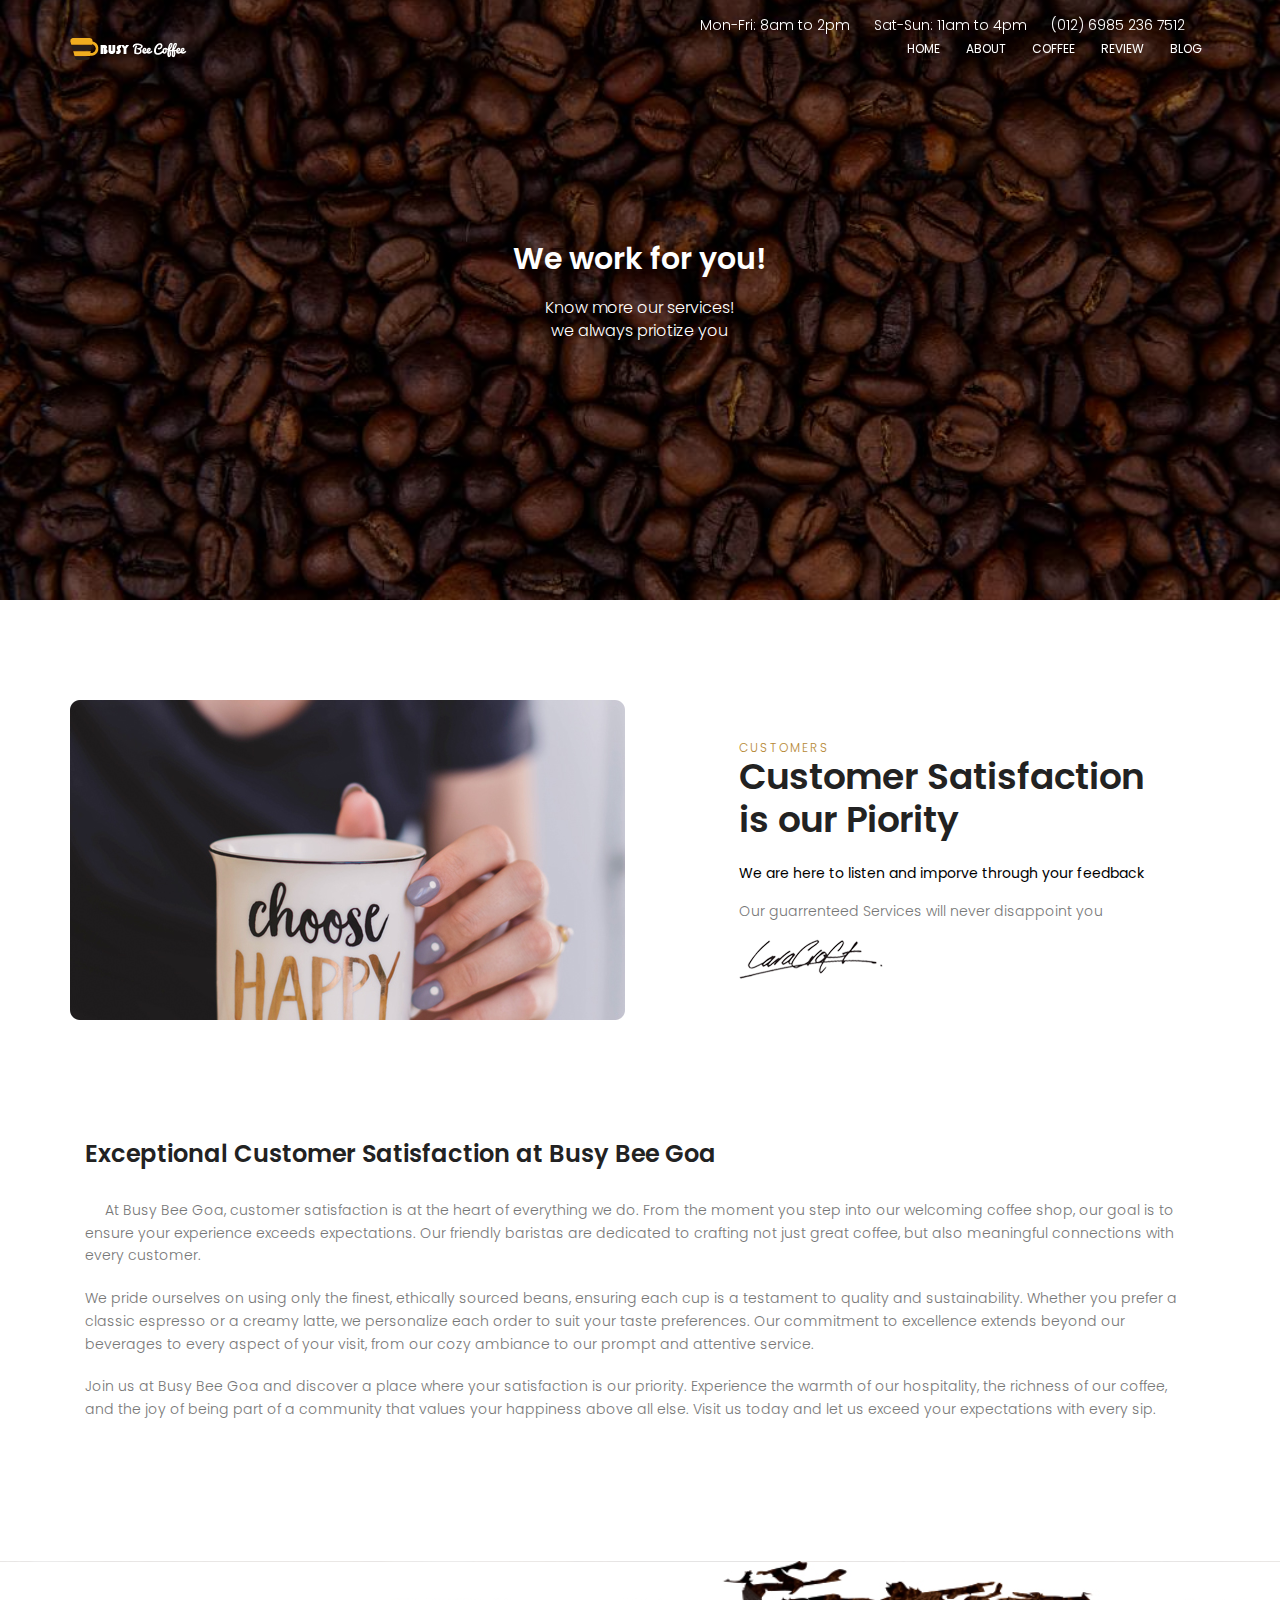
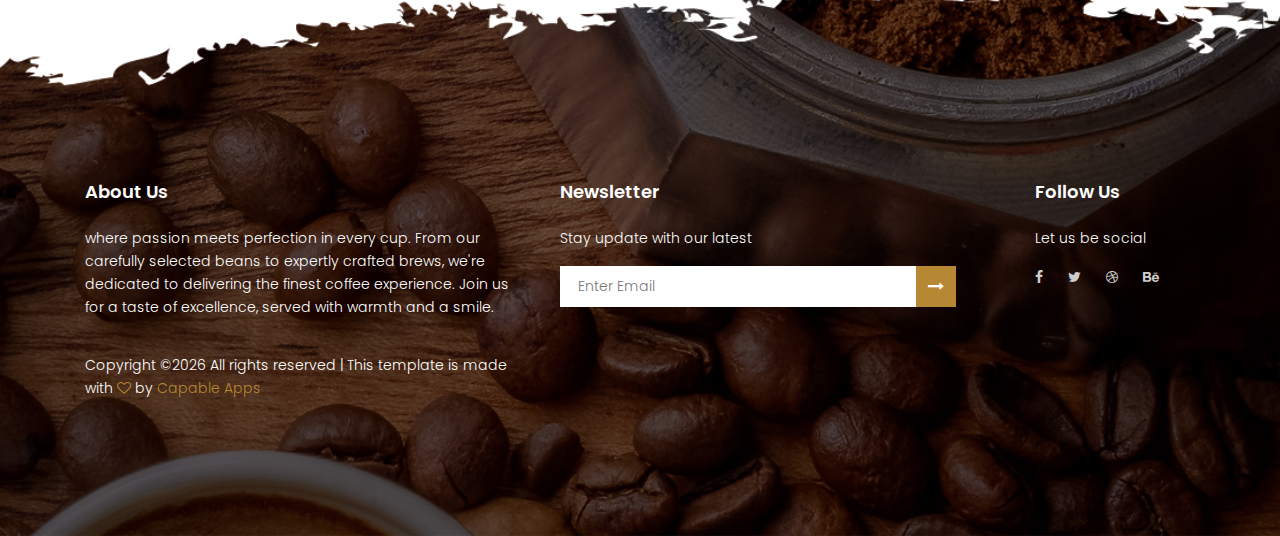
==== commit 8b282fcf: "Update customer.html" ====
--- a/customer.html
+++ b/customer.html
@@ -62,12 +62,7 @@
 				          <li><a href="index.html#coffee">Coffee</a></li>
 				          <li><a href="index.html#review">Review</a></li>
 				          <li><a href="index.html#blog">Blog</a></li>
-				          <li class="menu-has-children"><a href="">Pages</a>
-				            <ul>
-				              <li><a href="generic.html">Generic</a></li>
-				              <li><a href="elements.html">Elements</a></li>
-				            </ul>
-				          </li>
+				          
 				        </ul>
 				      </nav><!-- #nav-menu-container -->		    		
 			    	</div>
--- a/css/main.css
+++ b/css/main.css
@@ -1925,7 +1925,18 @@
   font-weight: 700;
   letter-spacing: 3px;
 }
-
+.bannerbehindimage{
+  background: linear-gradient( rgba(0, 0, 0, 0.5), rgba(0, 0, 0, 0.5) ), url('/img/8923.jpg');
+  background-size: cover;
+  background-position: center;
+  background-repeat: no-repeat;
+}
+.bannerbehindimage2{
+  background: linear-gradient( rgba(0, 0, 0, 0.5), rgba(0, 0, 0, 0.5) ), url('/img/cofee.jpg');
+  background-size: cover;
+  background-position: center;
+  background-repeat: no-repeat;
+}
 #header #logo h1 a, #header #logo h1 a:hover {
   color: #fff;
   padding-left: 10px;
